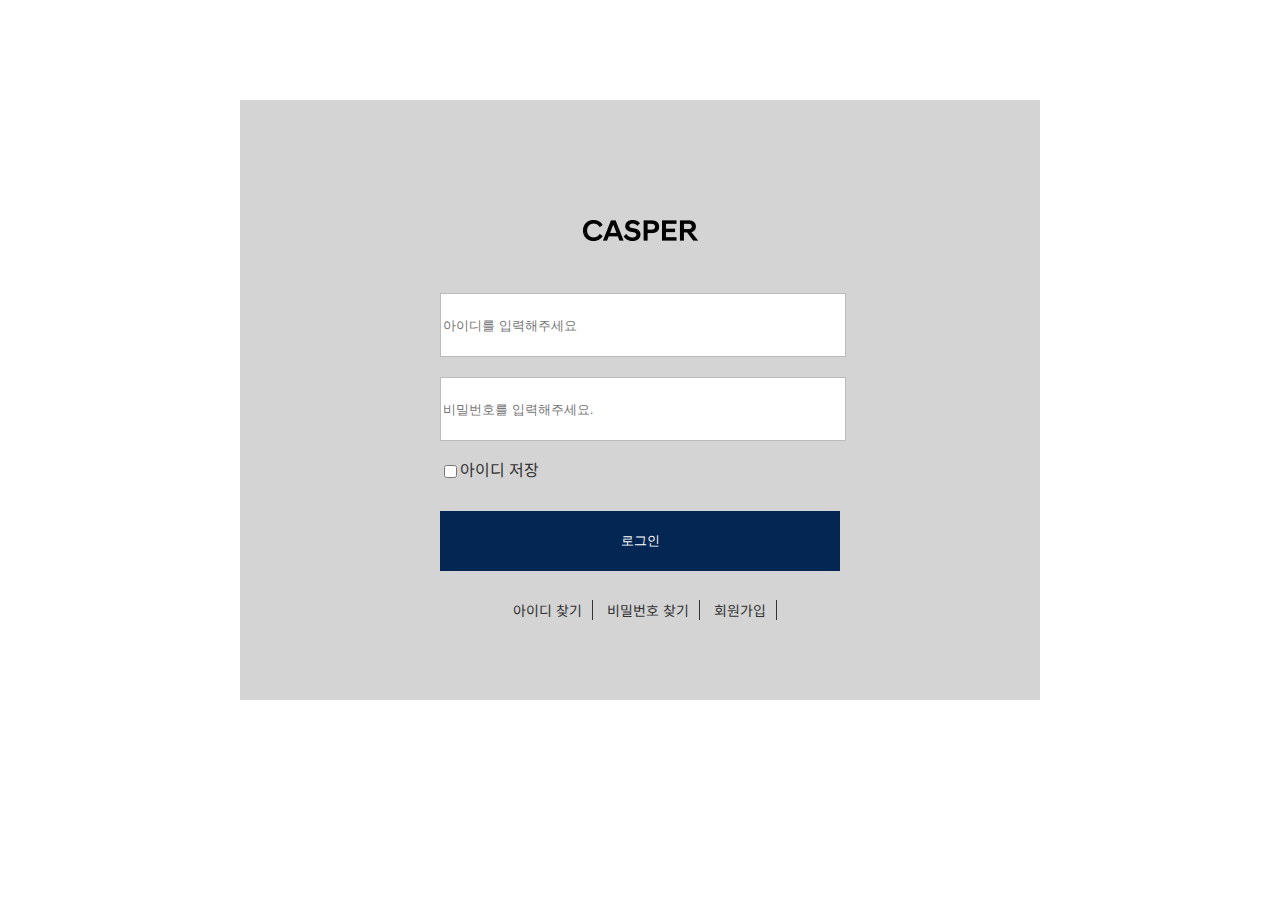
==== login.html @ 293d8e5f "추가" ====
<!DOCTYPE html>
<html lang="ko">
<head>
  <meta charset="UTF-8">
  <meta name="viewport" content="width=device-width, initial-scale=1.0">
  <title>로그인 폼</title>
    <!--초기화 문서-->
    <link rel="stylesheet" type="text/css" href="./css/reset.css">
    <!--기본서식-->
    <link rel="stylesheet" type="text/css" href="./css/base.css">
  <style>
    main{width: 100%;}
    .login{
      width: 800px; margin: 0 auto;
      background: rgb(212, 212, 212);  
      text-align: center;
      height: 600px;
      margin-top: 100px;
    }
    .login > h1{padding: 120px 0px 50px 0px;}
    legend{display: none;}
    .id_txt,.pw_txt{
      /* height: 50px; */
      margin-bottom: 20px;
    }
    .login p{ font-size: 16px;}
    .id_txt >label , .pw_txt > label{display: none;}
    #id_txt,#pw_txt{height: 60px; width: 100%; border: 1px solid #bbbbbb;}

    .id_save{text-align: left;}
    .login_btn{margin: 30px 0px ;}
    .login_btn > input{
      width: 100%; 
      height: 60px;
      border: none;
      background: #042653;
      color: #fff;
    }
    .login >form {width: 400px; margin: 0 auto;}
    .login >form  p:last-child{margin-bottom: 30px;}
    .login >form  p:last-child >a{border-right: 1px solid #333;padding: 0px 10px ; font-size: 14px;}


  </style>

</head>
<body>
  <header></header>
  <main>
    <section class="login">
      <h1><a href="./index.html">
        <img src="./images/logo-casper_black.png" alt="">
      </a></h1>
      <form name="login">
        <fieldset>
          <legend>로그인 폼</legend>
          <p class="id_txt">
            <label for="id_txt"> ID : </label>
            <input type="text" maxlength="10" id="id_txt" name="id_txt" placeholder="아이디를 입력해주세요" autocomplete="off">
          </p>
          <p class="pw_txt">
            <label for="pw_txt"> PW : </label>
            <input type="password" maxlength="10" id="pw_txt" name="pw_txt" placeholder="비밀번호를 입력해주세요." autocomplete="off">
          </p>
          <p class="id_save"><input type="checkbox" id="id_save"><label for="id_save">아이디 저장</label></p>
          <p class="login_btn"><input type="submit" value="로그인" id="login_btn"></p>
          <p>
            <a href="#" title="">아이디 찾기</a>
            <a href="#" title="">비밀번호 찾기</a>
            <a href="#" title="">회원가입</a>
          </p>
        </fieldset>
      </form>
    </section>
  </main>
  <footer></footer>
  <script src="./script/javascript_cookie.js"></script>
  <script src="https://ajax.googleapis.com/ajax/libs/jquery/2.2.4/jquery.min.js"></script>
  <script>
    $(document).ready(function(){//만약에 key변수에 값이 있다면
      let key = getCookie('idChk');// id 값을 지정
      if(key!=""){
        $('#id_txt').val(key)
      };

      if($('#id_txt').val() !=""){//만약에 id 값이 있다면 
        $('id_save').attr('checked',true);//체크박스에 체크를 한다.
      };

      $('#id_save').change(function(){//체크박스의 상태가 변경되면 아래내용 실행
        if($('#id_save').is(':checked')){//체크박스에 체크가 된경우라면
          setCookie('idChk',$('#id_txt').val(), 7);//쿠키를 생성하고
        }else{//그렇지 않으면
          deleteCookie('idChk');//쿠키를 삭제한다.
        }
      });

      $('#id_txt').keyup(function(){//아이디 입력창에 키를 눌렀을 경우
        if($('#id_save').is(':checked')){//체크박스에 체크가 된 경우라면
          setCookie('idChk', $('#id_txt').val(),7);//쿠키를 생성한다.
        }
      })




    });
  </script>
</body>
</html>
---- css/base.css ----
@charset "utf-8";

/*웹폰트*/
@import url('https://fonts.googleapis.com/css2?family=Noto+Sans+KR:wght@100..900&display=swap');

:root{
  --m_bt_color:#fff;
  --m_font:"Noto Sans KR";
  --f_size_base: 12px;
  --f_size14 : 14px;
  --f_size16 : 16px;
  --f_color1 : #333;
  --f_color2 : #006eff;
  --s_color1 : #215499;
  --s_color2 : #042653;
  --s_color3 : #2986A7;
}

/*body 서식*/
body{
  overflow-x: hidden;
  background: var(--m_bt_color);
  font-family:var(--m_font), '맑은 고딕', sans-serif ; 
  font-size: var(--f_size_base);
  color: var(--f_color1);
}

/*링크 서식*/
a{
  color: var(--f_color1);
  text-decoration: none;
  font-size: var(--f_size_base);
}
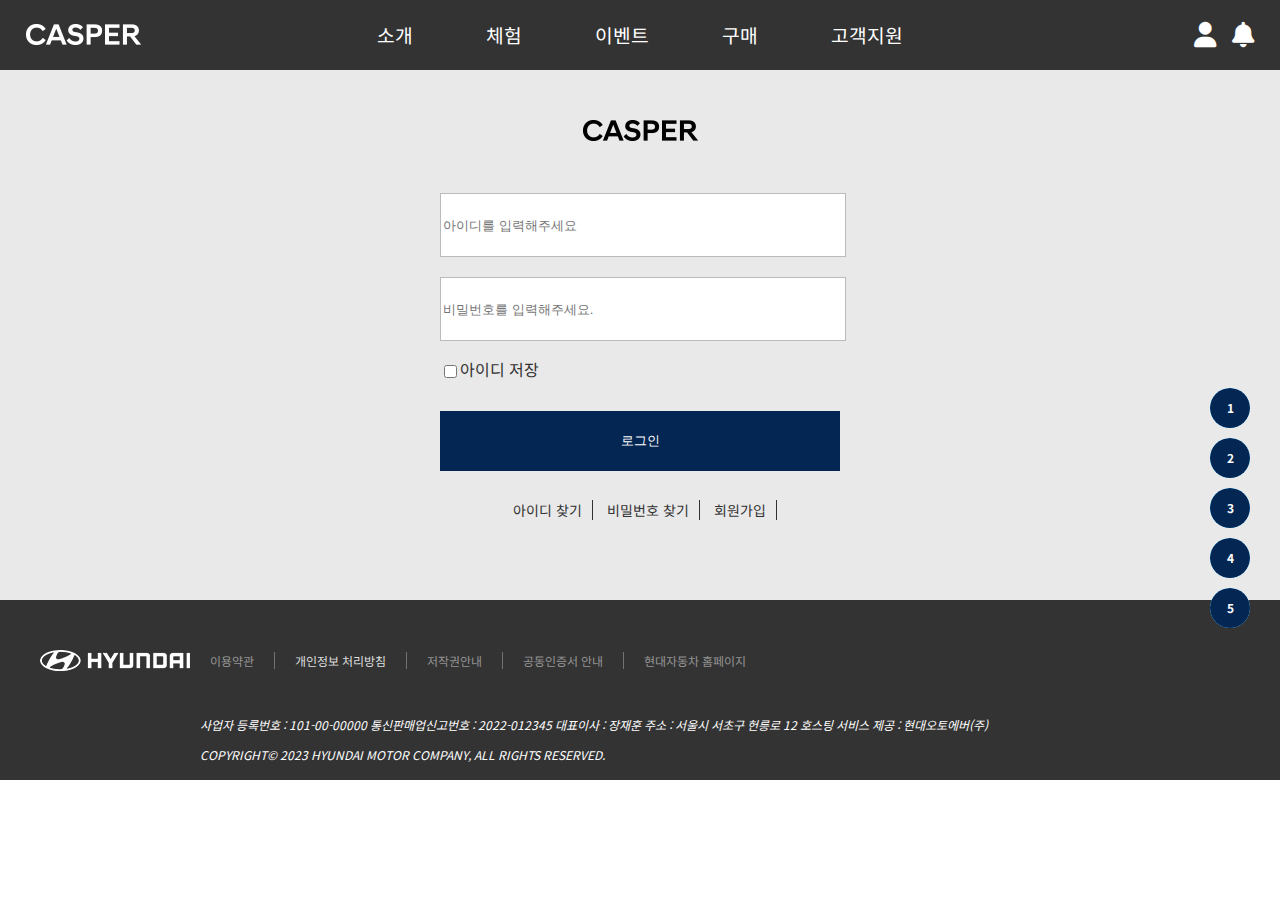
==== commit f1ab2e0a: "캐스퍼 2일차 업로드" ====
--- a/login.html
+++ b/login.html
@@ -4,18 +4,24 @@
   <meta charset="UTF-8">
   <meta name="viewport" content="width=device-width, initial-scale=1.0">
   <title>로그인 폼</title>
-    <!--초기화 문서-->
-    <link rel="stylesheet" type="text/css" href="./css/reset.css">
-    <!--기본서식-->
-    <link rel="stylesheet" type="text/css" href="./css/base.css">
+<!--초기화 문서-->
+<link rel="stylesheet" type="text/css" href="./css/reset.css">
+<!--기본서식-->
+<link rel="stylesheet" type="text/css" href="./css/base.css">
+<!--공통서식-->
+<link rel="stylesheet" type="text/css" href="./css/common.css">
+<!--아이콘 폰트-->
+<link rel="stylesheet" href="https://cdnjs.cloudflare.com/ajax/libs/font-awesome/6.5.1/css/all.min.css">
+<!--제이쿼리 cdn-->
+<script src="https://ajax.googleapis.com/ajax/libs/jquery/2.2.4/jquery.min.js"></script>
   <style>
+    header{background: #333;}
     main{width: 100%;}
     .login{
-      width: 800px; margin: 0 auto;
-      background: rgb(212, 212, 212);  
+      width: 100%; margin: 0 auto;
+      background: rgb(233, 233, 233);  
       text-align: center;
       height: 600px;
-      margin-top: 100px;
     }
     .login > h1{padding: 120px 0px 50px 0px;}
     legend{display: none;}
@@ -45,7 +51,40 @@
 
 </head>
 <body>
-  <header></header>
+  <!--상단 헤더 영역-->
+  <header>
+    <h1 ><a href="index.html" title="메인페이지로 바로가기">
+      <img src="./images/logo-casper-white.png" alt="캐스퍼 로고 화이트">
+    </a></h1>
+
+    <!--내비게이션-->
+    <nav class="gnb">
+      <ul>
+        <li><a href="#" title="소개">소개</a></li>
+        <li><a href="#" title="체험">체험</a></li>
+        <li><a href="#" title="이벤트">이벤트</a></li>
+        <li><a href="#" title="구매">구매</a></li>
+        <li><a href="#" title="고객지원">고객지원</a></li>
+      </ul>
+    </nav>
+
+    <a href="./login.html" title="">
+      <i class="fa-solid fa-user fas"></i>
+    </a>
+      <i class="fas fa-bell"></i><!--알림 아이콘-->
+
+    <!-- 원형 내비게이션-->
+    <nav id="m_nav">
+      <ul>
+        <li><span>1</span><a href="#" title="소개">소개</a></li>
+        <li><span>2</span><a href="#" title="체험">체험</a></li>
+        <li><span>3</span><a href="#" title="이벤트">이벤트</a></li>
+        <li><span>4</span><a href="#" title="구매">구매</a></li>
+        <li><span>5</span><a href="#" title="고객지원">고객지원</a></li>
+      </ul>
+    </nav>
+  </header>
+
   <main>
     <section class="login">
       <h1><a href="./index.html">
@@ -73,7 +112,41 @@
       </form>
     </section>
   </main>
-  <footer></footer>
+  <footer>
+    <div class="f_inner">
+      <h2>
+        <a href="index.html" title="메인페이지로 바로가기">
+          <img src="./images/logo-hyundai.a9ebdc6.png" alt="">
+        </a>
+      </h2>
+
+      <nav class="f_lnb">
+        <ul>
+          <li><a href="" title="이용약관">이용약관</a></li>
+          <li><a href="" title="개인정보 처리방침">개인정보 처리방침</a></li>
+          <li><a href="" title="저작권안내">저작권안내</a></li>
+          <li><a href="" title="공동인증서 안내">공동인증서 안내</a></li>
+          <li><a href="" title="현대자동차 홈페이지">현대자동차 홈페이지</a></li>
+        </ul>
+      </nav>
+
+      <address>
+        <dl>
+          <dt>사업자 등록번호 : </dt>
+          <dt>101-00-00000 </dt>
+          <dt>통신판매업신고번호 : </dt>
+          <dd>2022-012345</dd>
+          <dt>대표이사 : </dt>
+          <dd>장재훈</dd>
+          <dt>주소 : </dt>
+          <dd>서울시 서초구 헌릉로 12</dd>
+          <dt>호스팅 서비스 제공 : </dt>
+          <dd>현대오토에버(주) </dd>
+        </dl>
+        <p>COPYRIGHT&copy; 2023 HYUNDAI MOTOR COMPANY, ALL RIGHTS RESERVED.</p>
+      </address>
+    </div>
+  </footer>
   <script src="./script/javascript_cookie.js"></script>
   <script src="https://ajax.googleapis.com/ajax/libs/jquery/2.2.4/jquery.min.js"></script>
   <script>
--- a/css/common.css
+++ b/css/common.css
@@ -0,0 +1,140 @@
+@charset "utf-8";
+
+/*common .css   header, footer 서식*/
+
+:root{
+  --m_bt_color:#fff;
+  --m_font:"Noto Sans KR";
+  --f_size_base: 12px;
+  --f_size14 : 14px;
+  --f_size16 : 16px;
+  --f_color1 : #333;
+  --f_color2 : #006eff;
+  --s_color1 : #215499;
+  --s_color2 : #042653;
+  --s_color3 : #2986A7;
+}
+
+header{
+  position: absolute;
+  width: 100%; height: 70px;
+  z-index: 1000;
+}
+header > h1{
+  padding: 24px 0px 0px 2%;
+}
+
+/*내비게이션*/
+.gnb {
+  width: 600px;
+  margin: -21px auto;
+  /* transform: translateY(-21px); */
+  /* position: relative;  top:-21px;*/
+}
+.gnb > ul{
+  display: flex;
+  justify-content: space-around;
+
+}
+
+.gnb > ul > li>a{
+  color: var(--m_bt_color);
+  font-size: 1.2rem;
+}
+.gnb > ul > li>a:hover{text-decoration: underline;}
+
+header i.fas{
+  color: var(--m_bt_color);
+  position: absolute; top: 22px;
+  font-size: 1.6rem;
+  cursor: pointer;
+}
+.fa-user{right: 5%;}
+.fa-bell{right: 2%;}
+
+/*동그라미 내비게이션 m_nav*/
+
+#m_nav{
+  position: fixed;
+  right: 20px; top: 42%;
+  z-index: 1000;
+  width: 10px; height: 160px;
+  
+}
+#m_nav > ul{position: relative;}
+/* #m_nav > ul > li:first-child{}
+#m_nav > ul > li:nth-child(2){top: 50px;}
+#m_nav > ul > li:nth-child(3){top: 100px;}
+#m_nav > ul > li:nth-child(4){top: 150px;}
+#m_nav > ul > li:last-child{top: 200px;} */
+
+#m_nav > ul > li{
+  width: 40px; height: 40px;
+  border-radius: 40px;
+  line-height: 40px;
+  transition: 0.5s;
+  background: rgb(74, 189, 255);
+  /* position: absolute;right: 0px; */
+  margin-top: 10px;
+  transform: translateX(-100%);
+  overflow: hidden;
+}
+#m_nav > ul > li > span{
+  display: inline-block;
+  width: 40px; height: 40px;
+  border-radius: 50%;
+  background: var(--s_color2);
+  color: var(--m_bt_color);
+  text-align: center;
+  font-weight: bold;
+}
+#m_nav > ul > li:hover {width: 200px;}
+#m_nav > ul > li:hover span{
+  background: var(--s_color1);
+
+}
+#m_nav > ul > li > a{
+  font-size: var(--f_size16);
+  color: var(--m_bt_color);
+  padding-left: 40px;
+  line-height: 160%;
+}
+
+
+
+/*푸터 서식*/
+footer{
+  background: var(--f_color1);
+  padding: 40px 0px;
+  height: 100px;
+}
+.f_inner{
+  width: 1200px;
+  margin: 0px auto;
+}
+footer h2{
+  float: left;
+  padding-top: 10px;
+  width: 150px; height: 60px;
+}
+footer h2 img{width: 100%;}
+.f_lnb{float: left;}
+.f_lnb > ul{display: flex; padding-top: 15px;}
+.f_lnb a{
+  color: #949494; 
+  padding: 0px 20px; 
+  border-right: 1px solid #727272;
+}
+.f_lnb li:last-child a{border: none;}
+.f_lnb li:nth-child(2) a{color: #dddddd;}
+address{
+  clear: left;
+  line-height: 30px;
+  text-transform: uppercase;
+  padding-left: 160px;
+  color: var(--m_bt_color);
+}
+
+address dt, address dd{
+  display: inline-block;
+}